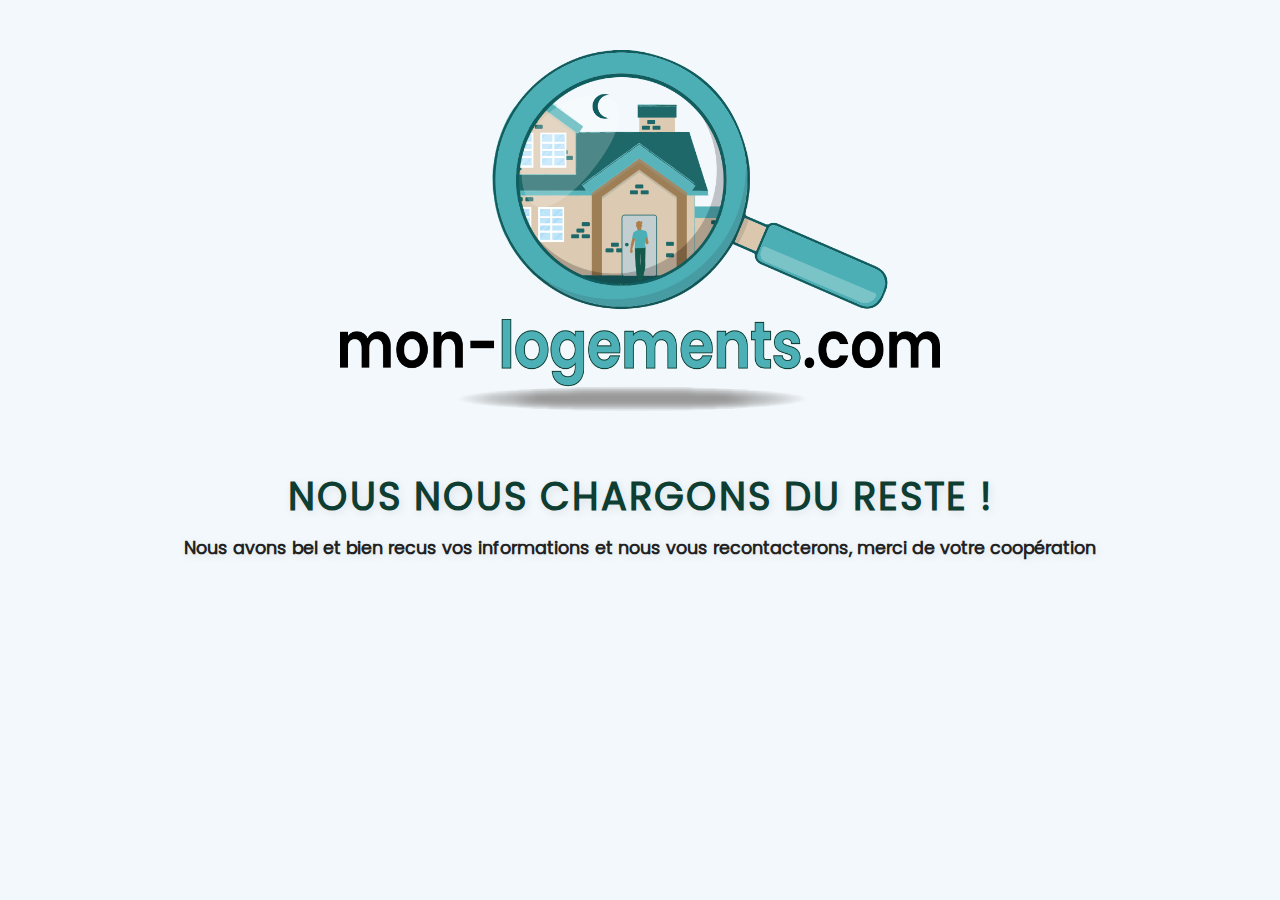
==== sucess.html @ 43c2e247 "1er version du formulaire" ====
<!DOCTYPE html>
<html lang="en">
<head>
    <meta charset="UTF-8">
    <meta name="viewport" content="width=device-width, initial-scale=1.0">
    <link rel="icon" type="image/ico" href="images/logo_mini.png" />
    <link rel="stylesheet" href="css/style.css">
    <title>mon-logements.com - Collect d'informations</title>
</head>
<body>

    <div id="main">

        <!--Page 1-->
        <div id="page1">
            <div id="logo">
                <img src="images/logo.png" alt="logo-mon-logements.com">
            </div>
            <div id="titre">Nous nous chargons du reste !</div>
            <div id="sous-titre">Nous avons bel et bien recus vos informations et nous vous recontacterons, merci de votre coopération </div>
        </div>

    </div>
    
</body>
</html>
---- css/style.css ----
@font-face {
    font-family: mp-poppins;
    src: url(../fonts/Poppins-Regular.ttf);
}

:root{
    --color-primary: #4CB0B6;
    --color-secondary: #F2F8FC;
    --color-tertiary: #0E3D32;
    --color-dark-black: #222;
    --color-light-white: #fff;

    --font-primary: mp-poppins;
}

*{
    margin: 0;
    padding: 0;
    box-sizing: border-box;
}

body{
    font-family: var(--font-primary);
    background-color: var(--color-secondary);
}

input{
    font-family: var(--font-primary);
}

/* Mouvement des pages */
#page1, #page2, #page3, #page4, #page5{
    transition: transform 0.4s ease-in-out, opacity 0.3s ease-in-out;
    position: absolute;
    width: 100%;
    top: 0;
    left: 0;
}



/* Page 1 */
#page1, 
#page2, 
#page3,
#page4,
#page5{
    max-width: 100%;
    margin-top: 50px;
    display: flex;
    justify-content: center;
    align-items: center;
    flex-direction: column;
    gap: 50px;
    text-align: center;
}

#page1 #logo img{
    width: 60vw;
    max-width: 600px;
}

#page1 #titre, 
#page2 #titre, 
#page3 #titre,
#page4 #titre,
#page5 #titre{
    color: var(--color-tertiary);
    font-weight: 900;
    font-size: 2.4em;
    text-transform: uppercase;
    letter-spacing: 2px;
    text-shadow: 2px 2px 10px rgba(0, 0, 0, 0.1);
}

#page1 #sous-titre, 
#page2 #sous-titre, 
#page3 #sous-titre,
#page4 #sous-titre,
#page5 #sous-titre{
    color: var(--color-dark-black);
    font-weight: 700;
    font-size: 1.1em;
    text-shadow: 2px 2px 10px rgba(0, 0, 0, 0.1);
    margin-top: -40px;
}

#page1 #button-start, 
#page2 #button-start, 
#page3 #button-start,
#page4 #button-start,
#page5 #button-start{
    display: flex;
    justify-content: center;
    align-items: center;
    gap: 5px;

    background: var(--color-primary);
    color: var(--color-light-white);
    padding: 12px 15px;
    border-radius: 10px;
    font-weight: 900;
    font-size: 1em;
    
    cursor: pointer;
    transition: all 0.2s;
    box-shadow: 0px 5px 15px rgba(0, 0, 0, 0.2);
}

#page1 #button-start:hover, 
#page2 #button-start:hover, 
#page3 #button-start:hover,
#page4 #button-start:hover,
#page5 #button-start:hover{
    transform: translateY(-2px);
    box-shadow: 0px 8px 20px rgba(0, 0, 0, 0.3);
}

#page1 #button-start:active, 
#page2 #button-start:active, 
#page3 #button-start:active,
#page4 #button-start:active,
#page5 #button-start:active{
    transform: translateY(1px) scale(0.98);
    box-shadow: 0px 4px 10px rgba(0, 0, 0, 0.2);
}

@media screen and (max-width: 850px){
    #page1 #logo img, 
    #page2 #logo img, 
    #page3 #logo img,
    #page4 #logo img,
    #page5 #logo img{
        width: 80vw;
    }
    #page1 #titre, 
    #page2 #titre, 
    #page3 #titre,
    #page4 #titre,
    #page5 #titre{
        font-size: 1.8em;
    }
    #page1 #sous-titre, 
    #page2 #sous-titre, 
    #page3 #sous-titre,
    #page4 #sous-titre,
    #page5 #sous-titre{
        font-size: .8em;
    }
    #page1 #button-start, 
    #page2 #button-start, 
    #page3 #button-start,
    #page4 #button-start,
    #page5 #button-start{
        font-size: 1em;
    }
}




/* Page 2 */
#page2 #header, #page3 #header, #page4 #header, #page5 #header{
    display: flex;
    justify-content: space-between;
    align-items: center;
    width: 98vw;
    max-width: 1200px;
}
#page2 #header #previous-page, #page3 #header #previous-page, #page4 #header #previous-page, #page5 #header #previous-page{
    cursor: pointer;
    padding: 10px;
    border-radius: 50%;
}
#page2 #header #logo img, #page3 #header #logo img, #page4 #header #logo img, #page5 #header #logo img{
    width: 100px;
}


#input-type-logement {
    display: grid;
    grid-template-columns: repeat(3, 1fr);
    gap: 10px;
    margin-top: 20px;
}

#input-type-logement label {
    display: flex;
    align-items: center;
    background: white;
    padding: 5px;
    border-radius: 8px;
    border: 1px solid #ccc;
    cursor: pointer;
    transition: all 0.3s ease;
    font-weight: 500;
    font-size: .9em;
}

#input-type-logement input[type="checkbox"] {
    margin-right: 10px;
}

#input-type-logement label:hover {
    background: #e0f7fa;
    border-color: #00acc1;
}

#input-type-logement input[type="checkbox"]:checked + label {
    background: #00acc1;
    color: white;
    border-color: #007c91;
}
#type-logement-autre {
    padding: 10px;
    border-radius: 8px;
    border: 1px solid #ccc;
    outline: none;
    width: 100%;
}
#other{
    grid-column: span 3;
    margin-top: 20px;
}

@media screen and (max-width: 570px){
    #input-type-logement {
        grid-template-columns: repeat(2, 1fr);
    }
    #other{
        grid-column: span 2;
    }
}
@media screen and (max-width: 420px){
    #input-type-logement {
        grid-template-columns: repeat(1, 1fr);
    }
    #other{
        grid-column: span 1;
    }
}







/* Page 3 */

#page3 label{
    text-align: left;
    display: block;
    width: 80vw;
    max-width: 300px;
    margin-bottom: -20px;
}
#page3 #ville-logement, #page3 #quartier-logement, #page3 #quartier-logement-autre{
    width: 80vw;
    max-width: 300px;
    padding: 10px;
    border-radius: 8px;
    border: 1px solid #ccc;
    outline: none;
}
#page3 #other{
    width: 80vw;
    max-width: 300px;;
}


/* Page 4 */
#page4 #select-price{
    display: flex;
    justify-content: center;
    align-items: center;
}
#page4 #select-price input{
    width: 80vw;
    max-width: 100px;
    padding: 10px;
    border-radius: 8px;
    border: 1px solid #ccc;
    outline: none;
    margin-right: 15px;
}
#page4 #select-price label{
    text-align: left;
    display: block;
    width: 80vw;
    max-width: 100px;
    margin-bottom: -20px;
}


/* Page 5 */
#page5 input:not([type="radio"]){
    width: 80vw;
    max-width: 300px;
    padding: 10px;
    border-radius: 8px;
    border: 1px solid #ccc;
    outline: none;
}
#page5 label{
    text-align: left;
    display: block;
    width: 80vw;
    max-width: 300px;
    margin-bottom: -20px;
}

#page5 #oui-ou-non{
    display: flex;
    justify-content: space-between;
    align-items: center;
    gap: 20px;
    width: 80vw;
    max-width: 300px;
    padding: 10px;
}
#page5 #oui-ou-non input{
    width: auto;
    max-width: auto;
    padding: 0;
    margin-bottom: 0;
}
#page5 #oui-ou-non label{
    margin-bottom: 0;
}





/* Loading spinner */
#loading-spinner {
    display: none;
    width: 25px;
    height: 25px;
    border: 3px solid #3498db;
    border-top: 3px solid transparent;
    border-radius: 50%;
    animation: spin 1s linear infinite;
}

@keyframes spin {
    from { transform: rotate(0deg); }
    to { transform: rotate(360deg); }
}

#success-message, #error-message {
    display: none;
    text-align: center;
    font-weight: bold;
    margin-top: 10px;
}

#success-message {
    color: green;
}

#error-message {
    color: red;
}
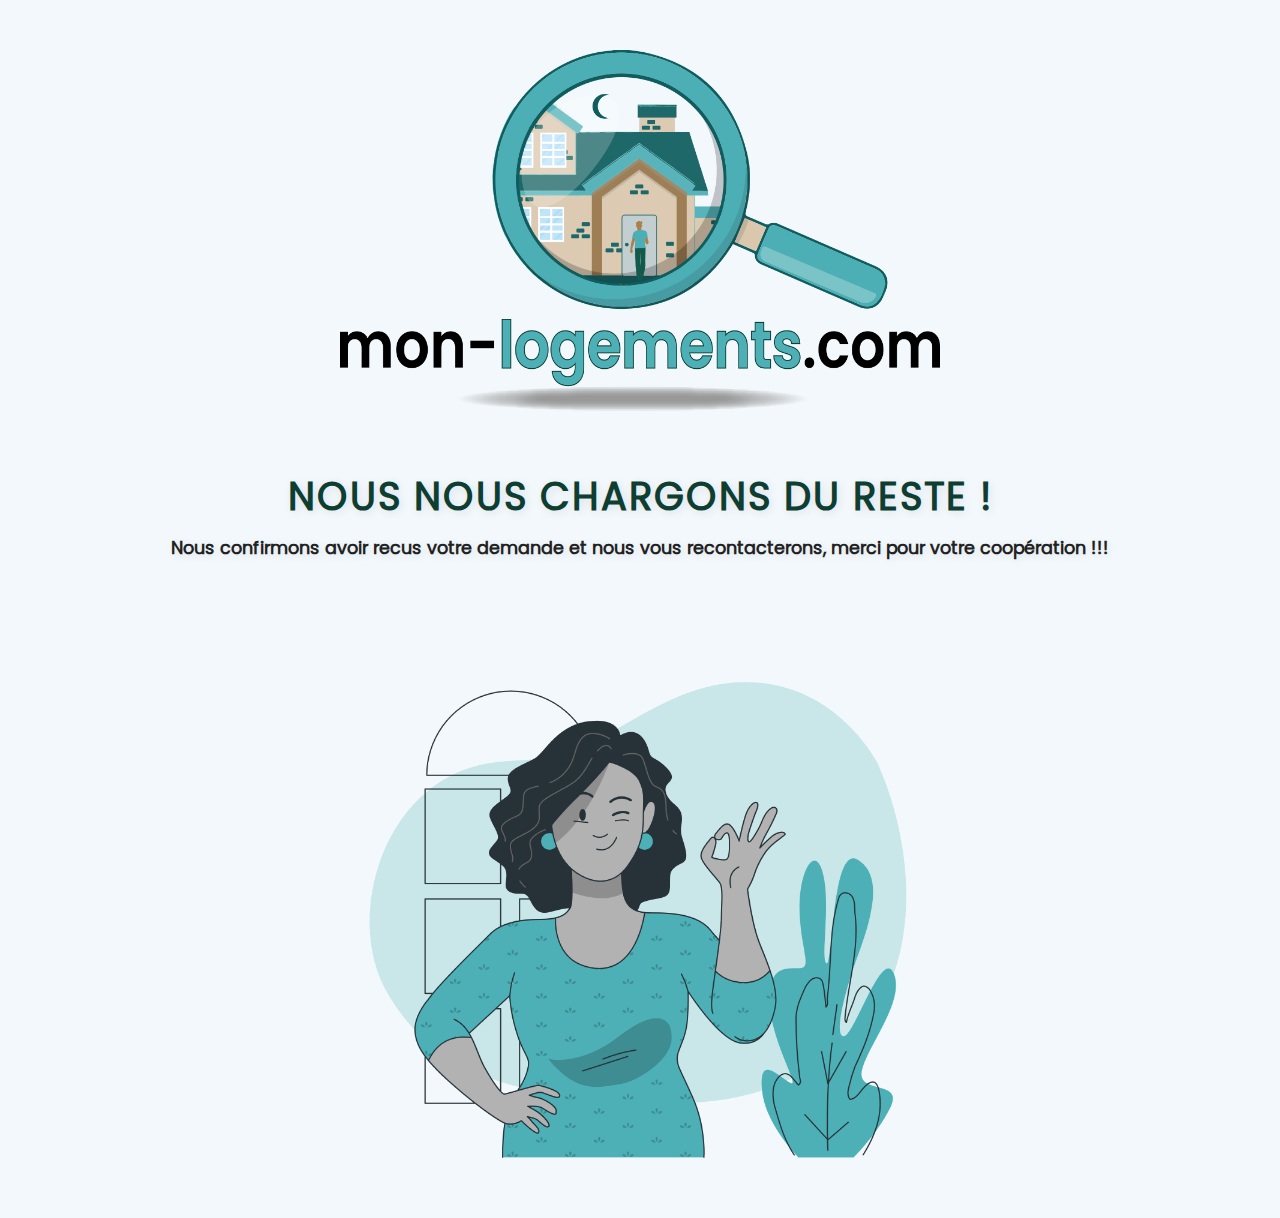
==== commit d8a5501f: "Formulaire Mon-logements.com - V2 - Formulaire sur une page, formatage du mail et gestion des rdv" ====
--- a/sucess.html
+++ b/sucess.html
@@ -17,7 +17,10 @@
                 <img src="images/logo.png" alt="logo-mon-logements.com">
             </div>
             <div id="titre">Nous nous chargons du reste !</div>
-            <div id="sous-titre">Nous avons bel et bien recus vos informations et nous vous recontacterons, merci de votre coopération </div>
+            <div id="sous-titre">Nous confirmons avoir recus votre demande et nous vous recontacterons, merci pour votre coopération !!! </div>
+            <div id="logo">
+                <img src="images/Ok-bro.png" alt="ok-bro" width="200px">
+            </div>
         </div>
 
     </div>
--- a/css/style.css
+++ b/css/style.css
@@ -20,16 +20,14 @@
 }
 
 body{
-    font-family: var(--font-primary);
+    font-family: 'Trebuchet MS', var(--font-primary), "Poppins", 'Lucida Sans Unicode', 'Lucida Grande', 'Lucida Sans', Arial, sans-serif;
     background-color: var(--color-secondary);
 }
 
-input{
-    font-family: var(--font-primary);
-}
+
 
 /* Mouvement des pages */
-#page1, #page2, #page3, #page4, #page5{
+#page1, #page2{
     transition: transform 0.4s ease-in-out, opacity 0.3s ease-in-out;
     position: absolute;
     width: 100%;
@@ -40,11 +38,7 @@
 
 
 /* Page 1 */
-#page1, 
-#page2, 
-#page3,
-#page4,
-#page5{
+#page1, #page2{
     max-width: 100%;
     margin-top: 50px;
     display: flex;
@@ -52,7 +46,18 @@
     align-items: center;
     flex-direction: column;
     gap: 50px;
-    text-align: center;
+    text-align: left;
+}
+#page1{ text-align: center; }
+
+#main-form{
+    width: 100%;
+    max-width: 700px;
+    background-color: #fffefe;
+    border-radius: 10px;
+    box-shadow: 0 0 10px rgba(0, 0, 0, 0.1);
+    padding: 20px;
+    padding-bottom: 100px;
 }
 
 #page1 #logo img{
@@ -60,24 +65,61 @@
     max-width: 600px;
 }
 
+#select-price-pseudo{
+    display: flex;
+    justify-content: space-between;
+    align-items: center;
+    gap: 30px;
+}
+
+
+#oui-ou-non, #rdv- {
+    display: flex;
+    align-items: center;
+    gap: 10px;
+    max-width: 40%;
+    margin-bottom: 30px;
+}
+
+#oui-ou-non input, #rdv- input {
+    display: none;
+}
+
+#oui-ou-non label, #rdv- label{
+    margin-top: 10px;
+    display: flex;
+    align-items: center;
+    gap: 5px;
+    padding: 8px 15px;
+    border: 2px solid #3498db;
+    border-radius: 5px;
+    cursor: pointer;
+    transition: all 0.3s ease;
+}
+
+#oui-ou-non input:checked + label, #rdv- input:checked + label {
+    background-color: #3498db;
+    color: white;
+}
+
+
+
 #page1 #titre, 
-#page2 #titre, 
-#page3 #titre,
-#page4 #titre,
-#page5 #titre{
+#page2 #titre{
     color: var(--color-tertiary);
     font-weight: 900;
     font-size: 2.4em;
     text-transform: uppercase;
     letter-spacing: 2px;
     text-shadow: 2px 2px 10px rgba(0, 0, 0, 0.1);
+    text-align: center;
+}
+#page2 #titre{
+    margin: 30px;
 }
 
 #page1 #sous-titre, 
-#page2 #sous-titre, 
-#page3 #sous-titre,
-#page4 #sous-titre,
-#page5 #sous-titre{
+#page2 #sous-titre{
     color: var(--color-dark-black);
     font-weight: 700;
     font-size: 1.1em;
@@ -86,10 +128,7 @@
 }
 
 #page1 #button-start, 
-#page2 #button-start, 
-#page3 #button-start,
-#page4 #button-start,
-#page5 #button-start{
+#page2 #button-start{
     display: flex;
     justify-content: center;
     align-items: center;
@@ -108,50 +147,32 @@
 }
 
 #page1 #button-start:hover, 
-#page2 #button-start:hover, 
-#page3 #button-start:hover,
-#page4 #button-start:hover,
-#page5 #button-start:hover{
+#page2 #button-start:hover{
     transform: translateY(-2px);
     box-shadow: 0px 8px 20px rgba(0, 0, 0, 0.3);
 }
 
 #page1 #button-start:active, 
-#page2 #button-start:active, 
-#page3 #button-start:active,
-#page4 #button-start:active,
-#page5 #button-start:active{
+#page2 #button-start:active{
     transform: translateY(1px) scale(0.98);
     box-shadow: 0px 4px 10px rgba(0, 0, 0, 0.2);
 }
 
 @media screen and (max-width: 850px){
     #page1 #logo img, 
-    #page2 #logo img, 
-    #page3 #logo img,
-    #page4 #logo img,
-    #page5 #logo img{
+    #page2 #logo img{
         width: 80vw;
     }
     #page1 #titre, 
-    #page2 #titre, 
-    #page3 #titre,
-    #page4 #titre,
-    #page5 #titre{
+    #page2 #titre{
         font-size: 1.8em;
     }
     #page1 #sous-titre, 
-    #page2 #sous-titre, 
-    #page3 #sous-titre,
-    #page4 #sous-titre,
-    #page5 #sous-titre{
+    #page2 #sous-titre{
         font-size: .8em;
     }
     #page1 #button-start, 
-    #page2 #button-start, 
-    #page3 #button-start,
-    #page4 #button-start,
-    #page5 #button-start{
+    #page2 #button-start{
         font-size: 1em;
     }
 }
@@ -160,20 +181,21 @@
 
 
 /* Page 2 */
-#page2 #header, #page3 #header, #page4 #header, #page5 #header{
+#page2 #header{
     display: flex;
     justify-content: space-between;
     align-items: center;
     width: 98vw;
     max-width: 1200px;
 }
-#page2 #header #previous-page, #page3 #header #previous-page, #page4 #header #previous-page, #page5 #header #previous-page{
+#page2 #header{
     cursor: pointer;
     padding: 10px;
     border-radius: 50%;
 }
-#page2 #header #logo img, #page3 #header #logo img, #page4 #header #logo img, #page5 #header #logo img{
-    width: 100px;
+#page2 #header #logo img{
+    width: 50vw;
+    max-width: 500px;
 }
 
 
@@ -211,13 +233,33 @@
     color: white;
     border-color: #007c91;
 }
-#type-logement-autre {
+input, select{
     padding: 10px;
     border-radius: 8px;
     border: 1px solid #ccc;
     outline: none;
     width: 100%;
-}
+    margin-bottom: 30px;
+    margin-top: 5px;
+    border-top: 2px solid #00acc1;
+    font-family: var(--font-primary);
+}
+
+input[type='radio']{
+    padding: 0px;
+    border-radius: none;
+    outline: none;
+    width: auto;
+    margin-bottom: 30px;
+    margin-top: 5px;
+}
+hr{
+    width: 50%;
+    margin: 30px auto;
+    height: 2px;
+    border-radius: 50%;
+}
+
 #other{
     grid-column: span 3;
     margin-top: 20px;
@@ -238,96 +280,13 @@
     #other{
         grid-column: span 1;
     }
-}
-
-
-
-
-
-
-
-/* Page 3 */
-
-#page3 label{
-    text-align: left;
-    display: block;
-    width: 80vw;
-    max-width: 300px;
-    margin-bottom: -20px;
-}
-#page3 #ville-logement, #page3 #quartier-logement, #page3 #quartier-logement-autre{
-    width: 80vw;
-    max-width: 300px;
-    padding: 10px;
-    border-radius: 8px;
-    border: 1px solid #ccc;
-    outline: none;
-}
-#page3 #other{
-    width: 80vw;
-    max-width: 300px;;
-}
-
-
-/* Page 4 */
-#page4 #select-price{
-    display: flex;
-    justify-content: center;
-    align-items: center;
-}
-#page4 #select-price input{
-    width: 80vw;
-    max-width: 100px;
-    padding: 10px;
-    border-radius: 8px;
-    border: 1px solid #ccc;
-    outline: none;
-    margin-right: 15px;
-}
-#page4 #select-price label{
-    text-align: left;
-    display: block;
-    width: 80vw;
-    max-width: 100px;
-    margin-bottom: -20px;
-}
-
-
-/* Page 5 */
-#page5 input:not([type="radio"]){
-    width: 80vw;
-    max-width: 300px;
-    padding: 10px;
-    border-radius: 8px;
-    border: 1px solid #ccc;
-    outline: none;
-}
-#page5 label{
-    text-align: left;
-    display: block;
-    width: 80vw;
-    max-width: 300px;
-    margin-bottom: -20px;
-}
-
-#page5 #oui-ou-non{
-    display: flex;
-    justify-content: space-between;
-    align-items: center;
-    gap: 20px;
-    width: 80vw;
-    max-width: 300px;
-    padding: 10px;
-}
-#page5 #oui-ou-non input{
-    width: auto;
-    max-width: auto;
-    padding: 0;
-    margin-bottom: 0;
-}
-#page5 #oui-ou-non label{
-    margin-bottom: 0;
-}
+    #page2 #button-start{
+        margin-bottom: 50px;
+    }
+}
+
+
+
 
 
 
